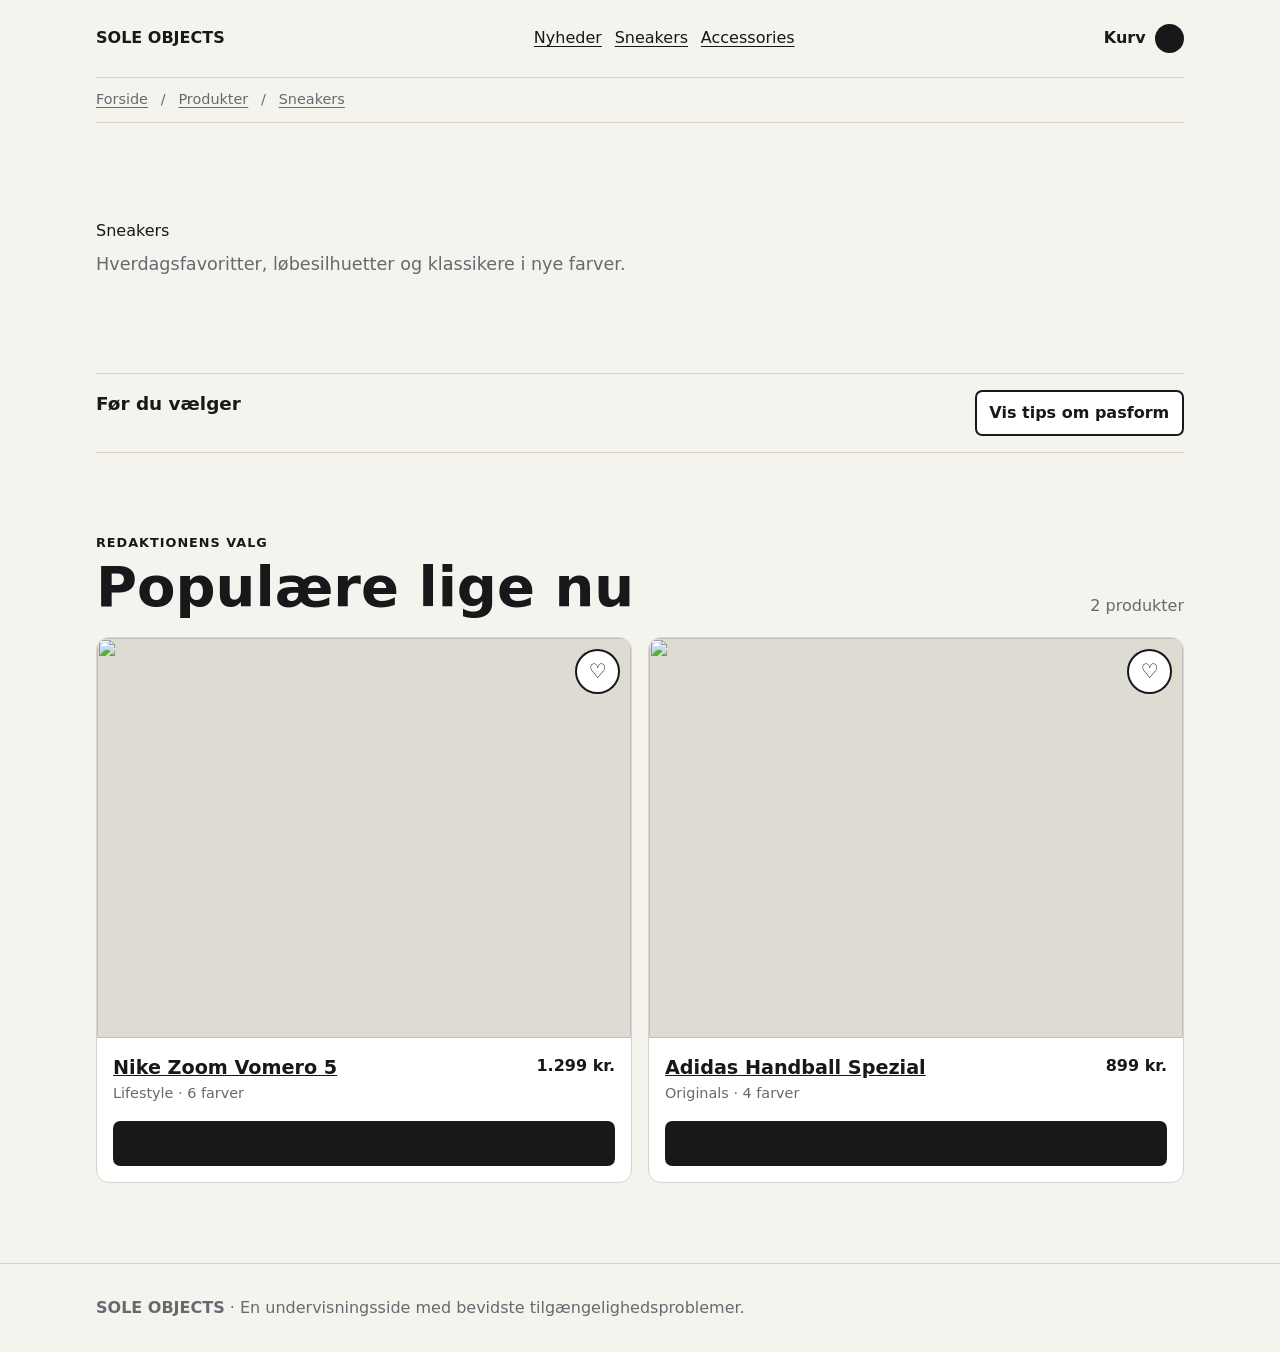
==== Opgave/index.html @ 251f6c52 "init" ====
<!doctype html>
<html lang="da">
  <head>
    <meta charset="utf-8" />
    <meta name="viewport" content="width=device-width, initial-scale=1" />
    <title>Sneakers | SOLE OBJECTS</title>
    <link rel="stylesheet" href="styles.css" />
    <script src="script.js" defer></script>
  </head>
  <body>
    <header class="site-header shell">
      <a class="brand" href="../index.html">SOLE OBJECTS</a>

      <nav class="primary-navigation">
        <ul>
          <li><a href="#new">Nyheder</a></li>
          <li><a href="#sneakers">Sneakers</a></li>
          <li><a href="#accessories">Accessories</a></li>
        </ul>
      </nav>

      <p class="cart">Kurv <span id="cart-count">0</span></p>
    </header>

    <nav class="breadcrumbs shell">
      <ol>
        <li><a href="#home">Forside</a></li>
        <li><a href="#products">Produkter</a></li>
        <li><a href="#sneakers">Sneakers</a></li>
      </ol>
    </nav>

    <main class="shell" id="main">
      <header class="page-header">
        <h1>Sneakers</h1>
        <p>Hverdagsfavoritter, løbesilhuetter og klassikere i nye farver.</p>
      </header>

      <section class="buying-help">
        <h3 id="buying-help-title">Før du vælger</h3>

        <div class="button-like" id="info-toggle" role="button" tabindex="0">
          Vis tips om pasform
        </div>

        <div id="fit-information" hidden>
          <p>
            De fleste modeller er normale i størrelsen. Ligger du mellem to
            størrelser, anbefaler vi den største.
          </p>
        </div>
      </section>

      <section class="products-section">
        <div class="section-heading">
          <div>
            <p class="eyebrow">Redaktionens valg</p>
            <h2 id="popular-title">Populære lige nu</h2>
          </div>
          <p>2 produkter</p>
        </div>

        <ul class="product-list">
          <li>
            <article class="product-card" data-product="Nike Zoom Vomero 5">
              <div class="media">
                <img
                  src="https://images.unsplash.com/photo-1608231387042-66d1773070a5?auto=format&amp;fit=crop&amp;w=900&amp;q=80"
                />
                <button class="favourite" type="button">
                  <span class="heart">♡</span>
                </button>
              </div>

              <div class="product-content">
                <div>
                  <h2 id="vomero-title">
                    <a href="#vomero">Nike Zoom Vomero 5</a>
                  </h2>
                  <p class="kind">Lifestyle · 6 farver</p>
                </div>

                <p class="price">1.299 kr.</p>

                <button class="add-to-cart" type="button">
                  <svg viewBox="0 0 24 24">
                    <path d="M6 8h12l1 13H5L6 8Zm3 0V6a3 3 0 0 1 6 0v2" />
                  </svg>
                  <span id="vomero-action">Læg i kurv</span>
                </button>
              </div>
            </article>
          </li>

          <li>
            <article
              class="product-card"
              data-product="Adidas Handball Spezial"
            >
              <div class="media">
                <img
                  src="https://images.unsplash.com/photo-1549298916-b41d501d3772?auto=format&amp;fit=crop&amp;w=900&amp;q=80"
                />
                <button class="favourite" type="button">
                  <span class="heart">♡</span>
                </button>
              </div>

              <div class="product-content">
                <div>
                  <h2 id="spezial-title">
                    <a href="#spezial">Adidas Handball Spezial</a>
                  </h2>
                  <p class="kind">Originals · 4 farver</p>
                </div>

                <p class="price">899 kr.</p>

                <button class="add-to-cart" type="button">
                  <svg viewBox="0 0 24 24">
                    <path d="M6 8h12l1 13H5L6 8Zm3 0V6a3 3 0 0 1 6 0v2" />
                  </svg>
                  <span id="spezial-action">Læg i kurv</span>
                </button>
              </div>
            </article>
          </li>
        </ul>
      </section>
    </main>

    <p class="status" id="cart-status"></p>

    <footer class="site-footer">
      <div class="shell">
        <p>
          <strong>SOLE OBJECTS</strong> · En undervisningsside med bevidste
          tilgængelighedsproblemer.
        </p>
      </div>
    </footer>
  </body>
</html>
---- Opgave/styles.css ----
*,
::before,
::after {
  box-sizing: border-box;
}

body,
h1,
h2,
h3,
p {
  margin: 0;
}

img,
svg {
  display: block;
  max-width: 100%;
  height: auto;
}

button {
  font: inherit;
}

:root {
  --ink: #17181a;
  --muted: #666970;
  --paper: #f5f3ed;
  --surface: #fff;
  --line: #d8d4ca;
  --accent: #dfff57;
  --focus: #135fc2;
}

html {
  background: var(--paper);
  color: var(--ink);
  font-family: system-ui, sans-serif;
  line-height: 1.5;
}

a {
  color: inherit;
}

a:focus-visible,
button:focus-visible,
[tabindex]:focus-visible {
  outline: 3px solid var(--focus);
  outline-offset: 3px;
}

.shell {
  width: min(100% - 2rem, 68rem);
  margin-inline: auto;
}

.site-header {
  display: flex;
  align-items: center;
  justify-content: space-between;
  gap: 1rem;
  padding-block: 1.5rem;
  @media (width <= 40rem) {
    .site-header {
      align-items: flex-start;
      flex-direction: column;
      padding-block: 1rem;
    }
  }
}

.brand {
  font-weight: 900;
  text-decoration: none;
}

:is(ul, ol)[class] {
  margin: 0;
  padding: 0;
  list-style: none;
}

.primary-navigation,
.breadcrumbs {
  > :where(ul, ol) {
    display: flex;
    flex-wrap: wrap;
    gap: 0.8rem;
    margin: 0;
    padding: 0;
    list-style: none;
  }
  a {
    text-underline-offset: 0.2em;
  }
}

.cart {
  display: flex;
  flex-wrap: wrap;
  align-items: center;
  font-weight: 800;
  gap: 0.5ch;
}

#cart-count {
  display: grid;
  place-items: center;
  min-width: 1.8rem;
  aspect-ratio: 1;
  margin-inline-start: 0.25rem;
  border-radius: 1e5px;
  background: var(--ink);
  color: contrast-color(var(--ink));
  padding-inline: 0.35rem;
}

.breadcrumbs {
  border-block: 1px solid var(--line);
  padding-block: 0.7rem;
  color: var(--muted);
  font-size: 0.9rem;
  ol {
    gap: 0;
  }
  li:has(+ li)::after {
    content: "/";
    margin-inline: 0.8rem;
  }
}

.page-header {
  padding-block: clamp(3rem, 8vw, 6rem);
}

.page-header {
  h1 {
    margin-block: 0.25rem 0.7rem;
    font-size: clamp(3.5rem, 10vw, 7rem);
    line-height: 1.05;
    @supports (--p: progress(100vw, var(--range))) {
      --range: 360px, 1200px;
      --min: 3.5rem;
      --max: 7rem;
      --progress: progress(100vw, var(--range));
      font-size: calc(var(--min) + var(--progress) * (var(--max) - var(--min)));
      font-weight: round(to-zero, calc(500 + var(--progress) * 200), 50);
      letter-spacing: -3.5%;
    }
  }
  p:last-child {
    max-width: 42rem;
    color: var(--muted);
    font-size: 1.1rem;
  }
}

.eyebrow {
  font-size: 0.8rem;
  font-weight: 600;
  letter-spacing: 1px;
  text-transform: uppercase;
}

.buying-help {
  display: grid;
  gap: 0.8rem 1rem;
  border-block: 1px solid var(--line);
  padding-block: 1rem;
  @media (width > 40rem) {
    grid-template-columns: 1fr auto;
  }
  h3 {
    font-size: 1.15rem;
  }
}

#fit-information {
  max-width: 65ch;
  color: var(--muted);
  @media (width > 40rem) {
    grid-column: 1 / -1;
  }
}

.button-like,
.add-to-cart,
.favourite {
  border: 2px solid var(--ink);
  background: var(--btn-bg, var(--surface));
  color: var(--ink);
  cursor: pointer;
  &:hover {
    --btn-bg: var(--accent);
  }
}

.button-like,
.add-to-cart {
  display: inline flex;
  align-items: center;
  justify-content: center;
  gap: 0.5rem;
  border-radius: 0.45rem;
  padding: 0.55rem 0.8rem;
  font-weight: 800;
}

.products-section {
  padding-block: clamp(3rem, 7vw, 5rem);
}

.section-heading {
  display: flex;
  align-items: end;
  justify-content: space-between;
  gap: 1rem;
  margin-block-end: 1.2rem;
  h2 {
    margin-block-start: 0.25rem;
    font-size: clamp(2rem, 5vw, 3.5rem);
    line-height: 1.1;
  }
  > p {
    color: var(--muted);
  }
}

.product-list {
  display: grid;
  gap: 1rem;
  @media (width > 40rem) {
    grid-template-columns: repeat(2, minmax(0, 1fr));
  }
}

.product-card {
  overflow: clip;
  border: 1px solid var(--line);
  border-radius: 0.8rem;
  background: var(--surface);
}

.media {
  position: relative;
  aspect-ratio: 4 / 3;
  overflow: clip;
  background: #dedbd2;
  img {
    width: 100%;
    height: 100%;
    object-fit: cover;
  }
}

.favourite {
  position: absolute;
  inset: 0.7rem 0.7rem auto auto;
  display: grid;
  place-items: center;
  width: 2.8rem;
  aspect-ratio: 1;
  border-radius: 1e5px;
  font-size: 1.25rem;
}

.favourite.is-selected {
  background: var(--ink);
  color: var(--accent);
}

.product-content {
  display: grid;
  grid-template-columns: 1fr auto;
  gap: 1rem;
  padding: 1rem;
}

.product-content h2 {
  font-size: 1.2rem;
}

.kind {
  color: var(--muted);
  font-size: 0.9rem;
}

.price {
  font-weight: 900;
}

.add-to-cart {
  grid-column: 1 / -1;
  background: var(--btn-bg, var(--ink));
  color: contrast-color(var(--btn-bg, var(--ink)));
  svg {
    width: 1.2rem;
    fill: none;
    stroke: currentColor;
    stroke-linecap: round;
    stroke-linejoin: round;
    stroke-width: 1.8;
  }
}

.status {
  position: fixed;
  inset: auto 1rem 1rem auto;
  max-width: min(28rem, calc(100% - 2rem));
  border-radius: 0.4rem;
  background: var(--ink);
  color: contrast-color(var(--ink));
  padding: 0.8rem 1rem;
  &:empty {
    display: none;
  }
}

.site-footer {
  border-top: 1px solid var(--line);
  padding-block: 2rem;
  color: var(--muted);
}
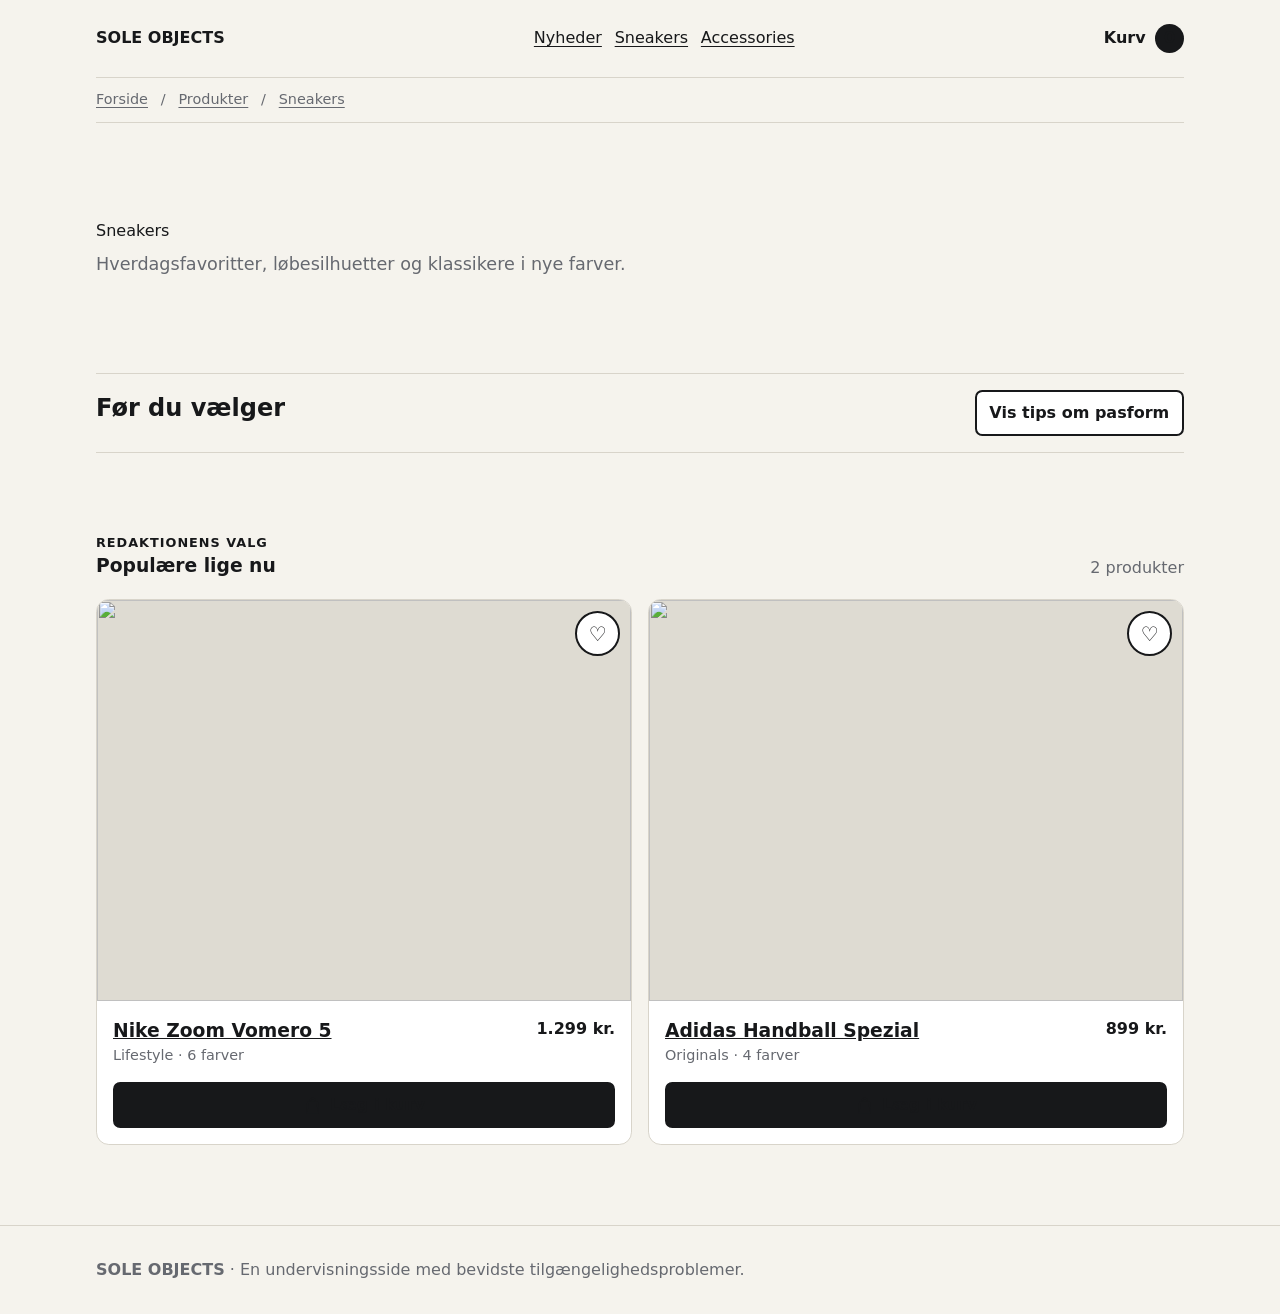
==== commit f453885c: "init" ====
--- a/Opgave/index.html
+++ b/Opgave/index.html
@@ -11,7 +11,7 @@
     <header class="site-header shell">
       <a class="brand" href="../index.html">SOLE OBJECTS</a>
 
-      <nav class="primary-navigation">
+      <nav class="primary-navigation" aria-label="Hoved">
         <ul>
           <li><a href="#new">Nyheder</a></li>
           <li><a href="#sneakers">Sneakers</a></li>
@@ -22,7 +22,7 @@
       <p class="cart">Kurv <span id="cart-count">0</span></p>
     </header>
 
-    <nav class="breadcrumbs shell">
+    <nav class="breadcrumbs shell" aria-label="Breadcrumbs">
       <ol>
         <li><a href="#home">Forside</a></li>
         <li><a href="#products">Produkter</a></li>
@@ -36,12 +36,12 @@
         <p>Hverdagsfavoritter, løbesilhuetter og klassikere i nye farver.</p>
       </header>
 
-      <section class="buying-help">
-        <h3 id="buying-help-title">Før du vælger</h3>
+      <section class="buying-help" aria-labelledby="buying-help-title">
+        <h2 id="buying-help-title">Før du vælger</h2>
 
-        <div class="button-like" id="info-toggle" role="button" tabindex="0">
+        <button class="button-like" id="info-toggle" role="button" tabindex="0">
           Vis tips om pasform
-        </div>
+        </button>
 
         <div id="fit-information" hidden>
           <p>
@@ -51,11 +51,11 @@
         </div>
       </section>
 
-      <section class="products-section">
+      <section class="products-section" aria-labelledby="popular-title">
         <div class="section-heading">
           <div>
             <p class="eyebrow">Redaktionens valg</p>
-            <h2 id="popular-title">Populære lige nu</h2>
+            <h3 id="popular-title">Populære lige nu</h3>
           </div>
           <p>2 produkter</p>
         </div>
@@ -67,22 +67,22 @@
                 <img
                   src="https://images.unsplash.com/photo-1608231387042-66d1773070a5?auto=format&amp;fit=crop&amp;w=900&amp;q=80"
                 />
-                <button class="favourite" type="button">
+                <button class="favourite" type="button" aria-label="vomero-like">
                   <span class="heart">♡</span>
                 </button>
               </div>
 
               <div class="product-content">
                 <div>
-                  <h2 id="vomero-title">
+                  <h3 id="vomero-title">
                     <a href="#vomero">Nike Zoom Vomero 5</a>
-                  </h2>
+                  </h3>
                   <p class="kind">Lifestyle · 6 farver</p>
                 </div>
 
                 <p class="price">1.299 kr.</p>
 
-                <button class="add-to-cart" type="button">
+                <button class="add-to-cart" type="button" aria-labelledby="vomero-action">
                   <svg viewBox="0 0 24 24">
                     <path d="M6 8h12l1 13H5L6 8Zm3 0V6a3 3 0 0 1 6 0v2" />
                   </svg>
@@ -101,22 +101,22 @@
                 <img
                   src="https://images.unsplash.com/photo-1549298916-b41d501d3772?auto=format&amp;fit=crop&amp;w=900&amp;q=80"
                 />
-                <button class="favourite" type="button">
+                <button class="favourite" type="button" role="button" aria-label="spezial-like">
                   <span class="heart">♡</span>
                 </button>
               </div>
 
               <div class="product-content">
                 <div>
-                  <h2 id="spezial-title">
+                  <h3 id="spezial-title">
                     <a href="#spezial">Adidas Handball Spezial</a>
-                  </h2>
+                  </h3>
                   <p class="kind">Originals · 4 farver</p>
                 </div>
 
                 <p class="price">899 kr.</p>
 
-                <button class="add-to-cart" type="button">
+                <button class="add-to-cart" type="button" aria-labelledby="spezial-action">
                   <svg viewBox="0 0 24 24">
                     <path d="M6 8h12l1 13H5L6 8Zm3 0V6a3 3 0 0 1 6 0v2" />
                   </svg>
